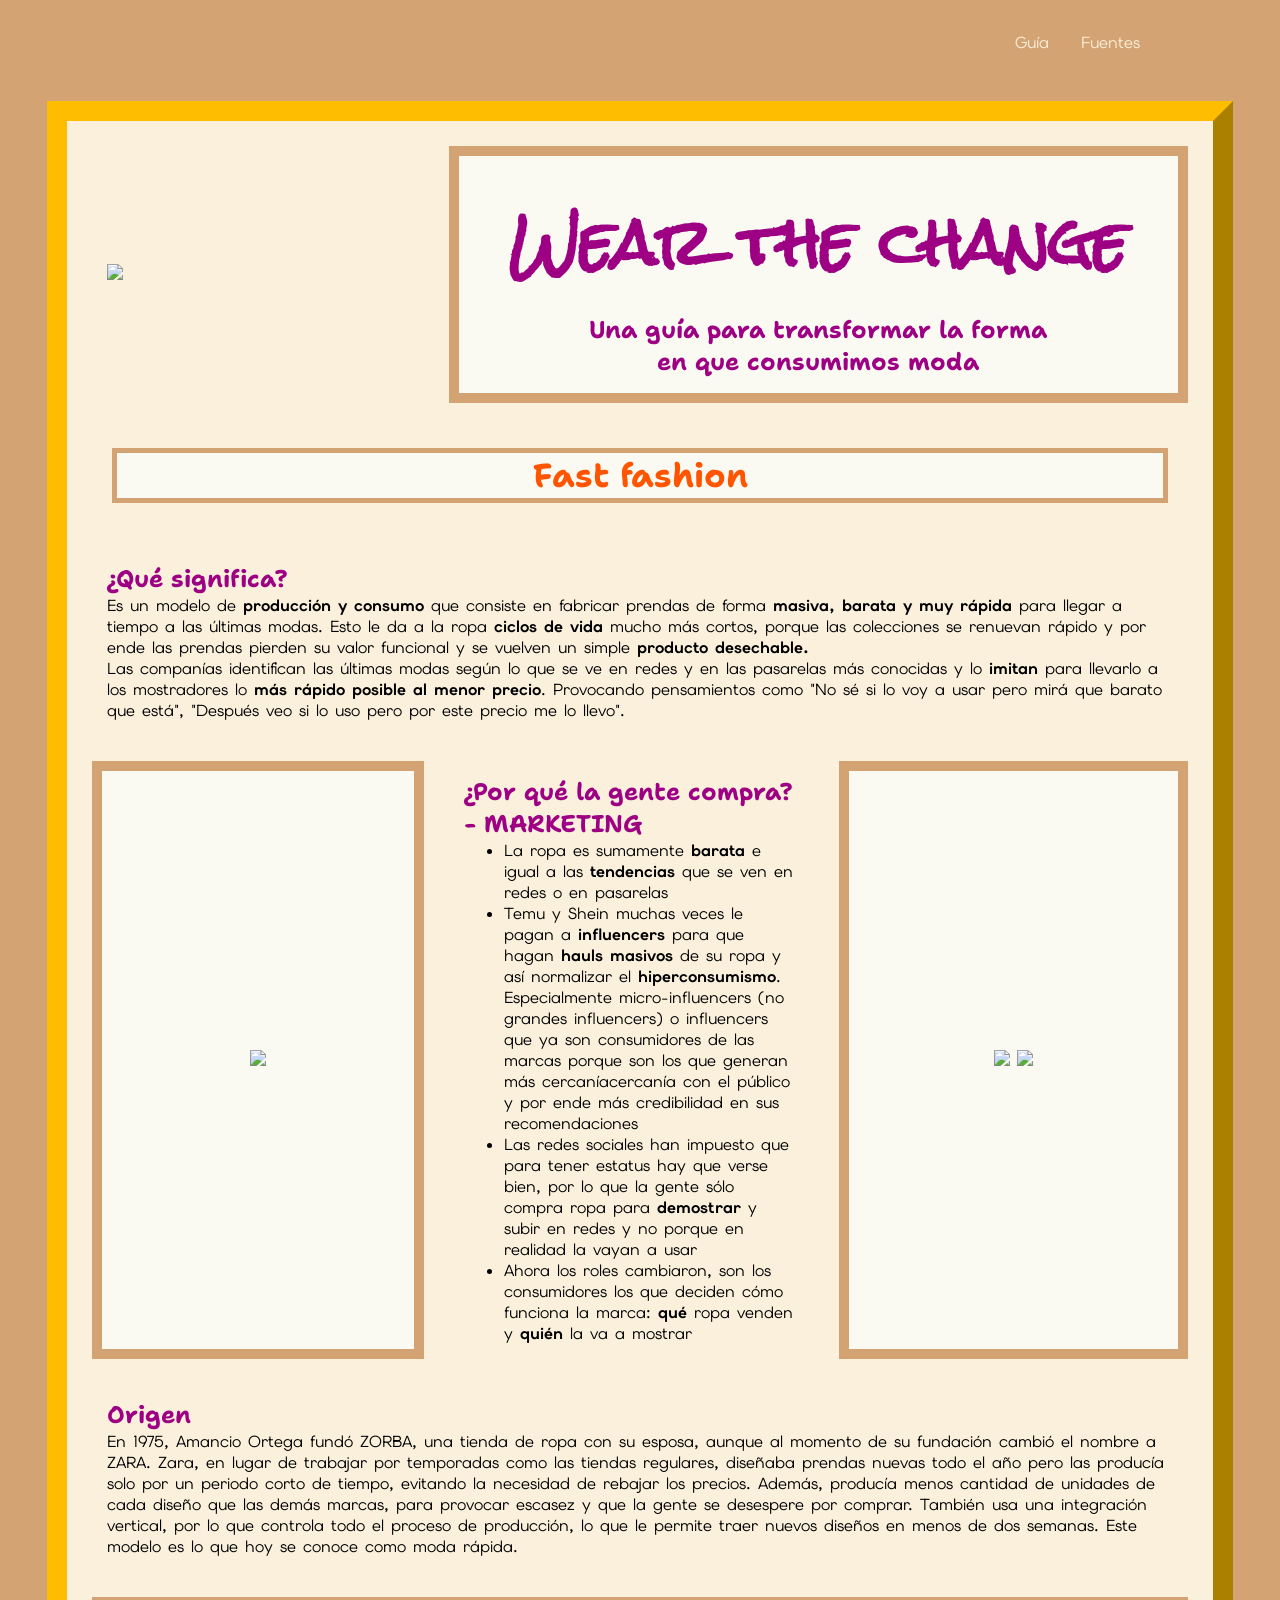
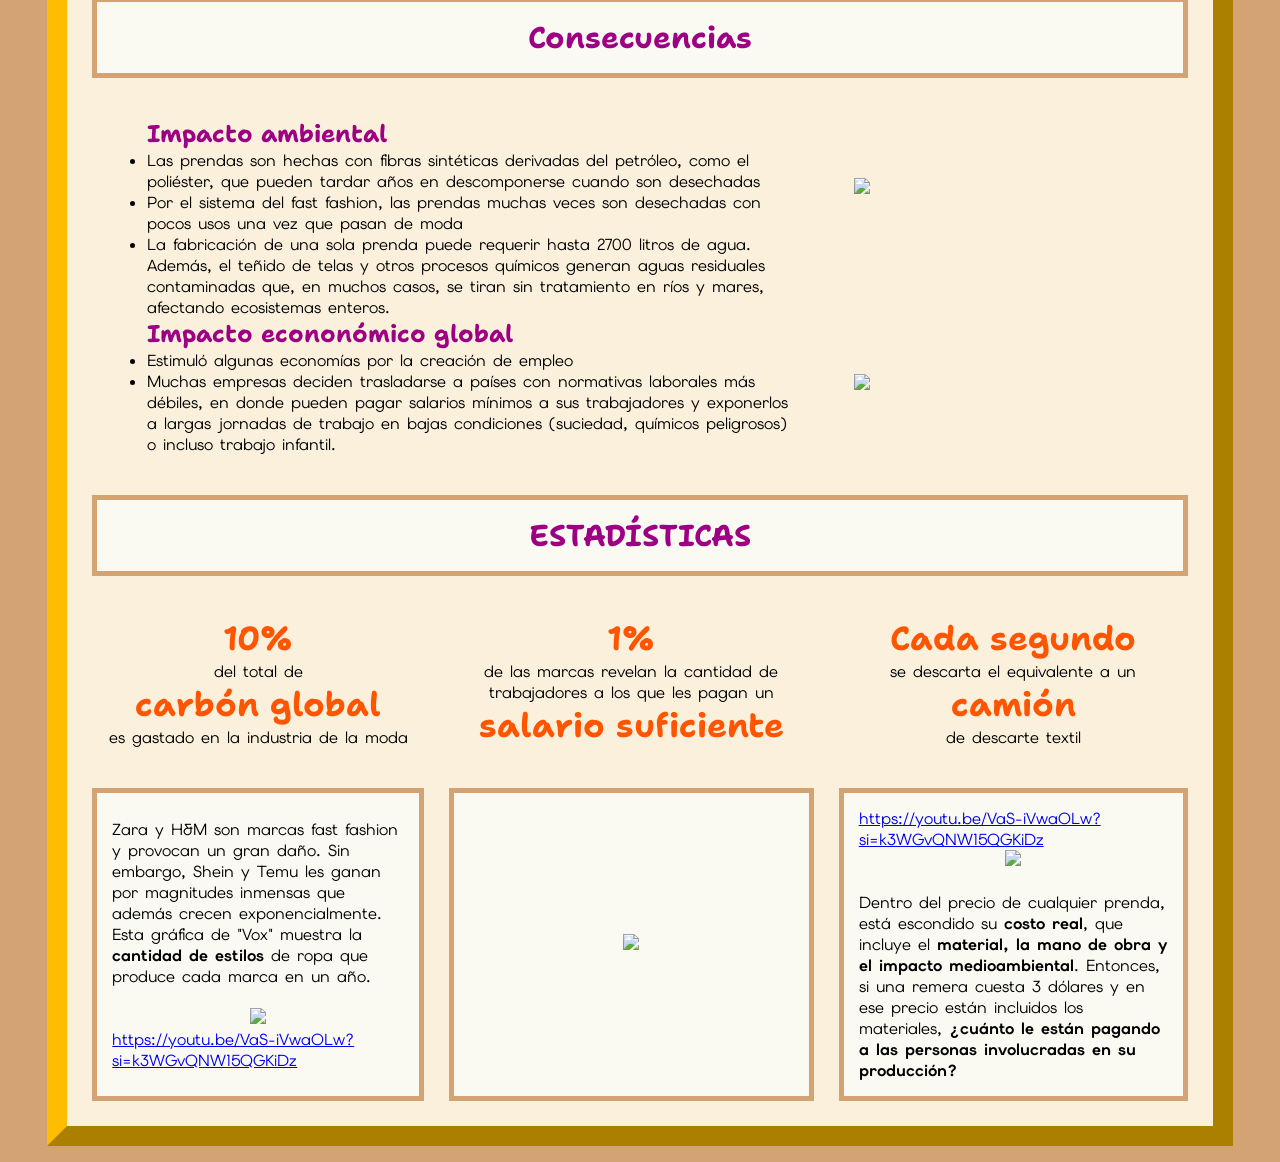
==== index.html @ 500a72ef "Add files via upload" ====
<!DOCTYPE html>
<html lang="en">
<head>
    <meta charset="UTF-8">
    <meta name="viewport" content="width=device-width, initial-scale=1.0">
    <title>Fast Fashion</title>
    <link rel="stylesheet" href="stylesheetFashion.css">
</head>
<body>
    <table width="95%" height= "100%" border="20px">
        <nav>
                    <ul>
                        <li height="100%"><a href="guia.html"></a></li>
                        <li><a href="guia.html">Guía</a></li>
                        <li><a href="bibliography.html">Fuentes</a></li>
                    </ul>
        </nav>
        <tr>
            <td>
                <img width="350" src="imagenes/main.jpg"></img>
                
            </td>
            <td colspan="2" class="special-cell2">
                <h1>Wear the change</h1>
                <h2>Una guía para transformar la forma <br>en que consumimos moda</h2>
            </td>
        </tr>
        <tr>
            <td colspan="3">
                <h4>Fast fashion</h4>
            </td>
        </tr>
        <tr>
           <td colspan="3">
            <h2>¿Qué significa?</h2>
            <p>Es un modelo de <strong>producción y consumo</strong> que consiste en fabricar prendas de forma <strong>masiva, barata y muy rápida</strong> para llegar a tiempo a las últimas modas. Esto le da a la ropa <strong>ciclos de vida</strong> mucho más cortos, porque las colecciones se renuevan rápido y por ende las prendas pierden su valor funcional y se vuelven un simple <strong>producto desechable.</strong></p>
            <p>Las companías identifican las últimas modas según lo que se ve en redes y en las pasarelas más conocidas y lo <strong>imitan</strong> para llevarlo a los mostradores lo <strong>más rápido posible al menor precio</strong>. Provocando pensamientos como "No sé si lo voy a usar pero mirá que barato que está", "Después veo si lo uso pero por este precio me lo llevo". </p>
           </td> 
        </tr>
        <tr>
            <td class="hauls">
                <img src="imagenes/megahaul.jpg" width="250">
            </td>
            <td>
                 <h2>¿Por qué la gente compra? - MARKETING</h2>
                 <ul  class="special-list">
                    <li>La ropa es sumamente <strong>barata</strong> e igual a las <strong>tendencias</strong> que se ven en redes o en pasarelas</li>
                    <li>Temu y Shein muchas veces le pagan a <strong>influencers</strong> para que hagan <strong>hauls masivos</strong> de su ropa y así normalizar el <strong>hiperconsumismo</strong>. Especialmente micro-influencers  (no grandes influencers) o influencers que ya son consumidores de las marcas porque son los que generan más </strong>cercanía</strong>cercanía con el público y por ende más credibilidad en sus recomendaciones</li>
                    <li>Las redes sociales han impuesto que para tener estatus hay que verse bien, por lo que la gente sólo compra ropa para <strong>demostrar</strong> y subir en redes y no porque en realidad la vayan a usar</li>
                    <li>Ahora los roles cambiaron, son los consumidores los que deciden cómo funciona la marca: <strong>qué</strong> ropa venden y <strong>quién</strong> la va a mostrar</li>
                 </ul>
            </td>
            <td class="hauls">
                <img src="imagenes/haul.jpg" width="250">
                <img src="imagenes/haul2.jpg" width="250">
            </td>
        </tr>
            <td colspan="3">
                <h2>Origen</h2>
                <p>En 1975, Amancio Ortega fundó ZORBA, una tienda de ropa con su esposa, aunque al momento de su fundación cambió el nombre a ZARA. Zara, en lugar de trabajar por temporadas como las tiendas regulares, diseñaba prendas nuevas todo el año pero las producía solo por un periodo corto de tiempo, evitando la necesidad de rebajar los precios. Además, producía menos cantidad de unidades de cada diseño que las demás marcas, para provocar escasez y que la gente se desespere por comprar. También usa una integración vertical, por lo que controla todo el proceso de producción, lo que le permite traer nuevos diseños en menos de dos semanas. Este modelo es lo que hoy se conoce como moda rápida.</p>
            </td>
        </tr>
        <tr>
            <td colspan="3" class="special-cell">
                <h2>Consecuencias</h2>
            </td>
        </tr>
        <tr>
            <td colspan="2" rowspan="2">
                <ul>
                    <h2>Impacto ambiental</h2>
                    <li><p>Las prendas son hechas con fibras sintéticas derivadas del petróleo, como el poliéster, que pueden tardar años en descomponerse cuando son desechadas</p></li>
                    <li><p>Por el sistema del fast fashion, las prendas muchas veces son desechadas con pocos usos una vez que pasan de moda</p></li>
                    <li><p>La fabricación de una sola prenda puede requerir hasta 2700 litros de agua. Además, el teñido de telas y otros procesos químicos generan aguas residuales contaminadas que, en muchos casos, se tiran sin tratamiento en ríos y mares, afectando ecosistemas enteros. </p></li>
                    <h2>Impacto econonómico global</h2>
                    <li><p>Estimuló algunas economías por la creación de empleo</p></li>
                    <li><p>Muchas empresas deciden trasladarse a países con normativas laborales más débiles, en donde pueden pagar salarios mínimos a sus trabajadores y exponerlos a largas jornadas de trabajo en bajas condiciones (suciedad, químicos peligrosos) o incluso trabajo infantil.</p></li>
                </ul>  
            </td>
            <td>
                <img src="imagenes/atacama.jpg"width="300">
            </td>
            <tr>
            <td>
                <img src="imagenes/shein.jpg" width="300">
            </td>
            </tr>
        </tr>
        <tr>
            <td colspan="3" class="special-cell">
                <h2>ESTADÍSTICAS</h2>
            </td>
        </tr>
        <tr class="statistics">
            <td>
               <p><h3>10%</h3> del total de <h3>carbón global</h3> es gastado en la industria de la moda</p>
            </td>
            <td>
                <p><h3>1%</h3> de las marcas revelan la cantidad de trabajadores a los que les pagan un <h3>salario suficiente</h3></p>
            </td>
            <td>
                <p><h3>Cada segundo</h3>se descarta el equivalente a un <h3>camión</h3> de descarte textil</p>
            </td>
        </tr>
        <tr>
            <td class="special-cell3" rowspan="2">
                <p>Zara y H&M son marcas fast fashion y provocan un gran daño. Sin embargo, Shein y Temu les ganan por magnitudes inmensas que además crecen exponencialmente. Esta gráfica de "Vox" muestra la <strong>cantidad de estilos</strong> de ropa que produce cada marca en un año. <br><br></p>
                <img src="imagenes/graficabarras.jpg" width="250">
                <p><a href="https://youtu.be/VaS-iVwaOLw?si=k3WGvQNW15QGKiDz">https://youtu.be/VaS-iVwaOLw?si=k3WGvQNW15QGKiDz</a></p>
            </td>
            <td class="special-cell3" rowspan="2">
                <img src="imagenes/vecteezy.jpg" width="300">
            </td>
            <td class="special-cell3" rowspan="2">
                <p><a href="https://youtu.be/VaS-iVwaOLw?si=k3WGvQNW15QGKiDz">https://youtu.be/VaS-iVwaOLw?si=k3WGvQNW15QGKiDz</a></p>
                <img src="imagenes/buzo.jpg" width="250"><br><br>
                <p>Dentro del precio de cualquier prenda, está escondido su <strong>costo real</strong>, que incluye el <strong>material, la mano de obra y el impacto medioambiental</strong>. Entonces, si una remera cuesta 3 dólares y en ese precio están incluidos los materiales, <strong>¿cuánto le están pagando a las personas involucradas en su producción?</strong></p>
            </td>
        </tr>
    </table>
    
</body>
</html>
---- stylesheetFashion.css ----
@import url('https://fonts.googleapis.com/css2?family=Elms+Sans:ital,wght@0,100..900;1,100..900&family=Handlee&display=swap');
@import url('https://fonts.googleapis.com/css2?family=Rock+Salt&display=swap');
@import url('https://fonts.googleapis.com/css2?family=Shantell+Sans:wght@400;700&display=swap');
.titan-one-regular{
  font-family: "Titan One", sans-serif;
  font-weight: 400;
  font-style: normal;
}
.pacifico-regular{
  font-family: "Pacifico", cursive;
  font-weight: 400;
  font-style: normal;
}
:root {
    base-color: #fff;
    text-color: #000;
    primary-color: #FEFAE0;
    secondary-color: #D4A373;
    color-1: #FFBD00;
    color-2: #FF5400;
    color-3: #9E0084;
    color-4: #F6E9CA;
    color-5: #FAFAF3;
}
*{
    margin: 0;
    padding: 0;
    box-sizing: border-box;
}
html{
    font-family: "Elms Sans", Verdana, sans-serif;
    color: var(text-color)
}
body{
    padding: 1em;
    background-color: var(color-1);
}
h1, h2, h3{
    font-family: "Shantell Sans", Poppins, 'Segoe UI', Tahoma, Verdana, sans-serif;
    color: #9E0084;
}
nav{
    margin: 1em auto 3em auto;
    width: min(1000px,100%);
}
 nav ul{
    display: flex;
    align-items: center;
    list-style-type: none;
    gap: 2em;
 }
 
 nav li:first-child{
    margin-right: auto;
    font-family: "Titan One", Poppins, 'Segoe UI', Tahoma, Verdana, sans-serif;
    font-weight: bold;
    font-size: 15pt;
}

nav a {
    text-decoration: none;
    color: #FAF0DC;
}
nav a:hover {
    text-decoration: underline;
}
header, section {
    margin: 2em auto;
    width: min(1em, 50%);
    background-color: var(color-1);
    padding: min(2em, 15%);
    border-radius: 1em;
}
table {
    margin-right: auto;
    margin-left: auto;
    background-color: #FAF0DC;
    border-spacing: 25px;
    border-color: #FFBD00;
}
.special-cell2{
    background-color: #FAFAF3;
    border-width: 10pt;
    border: 10px solid #D4A373;
    text-align: center;
}
p{
    text-align: left;   
}
body{
    background-color: #D4A373;
}

.special-cell{
    background-color: #FAFAF3;
    text-align: center;
    font-size: 15pt;
    color: #2E2F1C;
    border: 5px solid #D4A373;
}
td{
    padding: 15px;
    border: none;
}

h1{
    font-size: 45pt;
    font-family: "Rock Salt", cursive, Verdana, Geneva, Tahoma, sans-serif;
}
h2 {
    font-family: "Shantell Sans";
}
.special-cell3{
    background-color: #FAFAF3;
    border: 5px solid #D4A373;
    text-align: center;
}

h4{
    font-size: 25pt;
    font-family: "Shantell Sans";
    text-align: center;
    color:#FF5400;
    background-color: #FAFAF3;
    border: 5px solid #D4A373;
    margin: 5px;
}

ul,ol{
   padding-left: 30pt; 
   padding-top: 0%;
}

h3{
    font-family: "Shantell Sans";
    font-size: 25pt;
    color: #FF5400;
    text-align: center;
}
.statistics{
    text-align: center;
}

.hauls{
    background-color: #FAFAF3;
    border: 10px solid #D4A373;
    text-align: center;
}
.special-cell4{
    font-size: 13pt;
    background-color: #FAFAF3;
    border: 5px solid #D4A373;
}
.special-cell5{
    background-color: #FAFAF3;
    font-size: 15pt;
}
h5{
    font-size: 15pt;
}
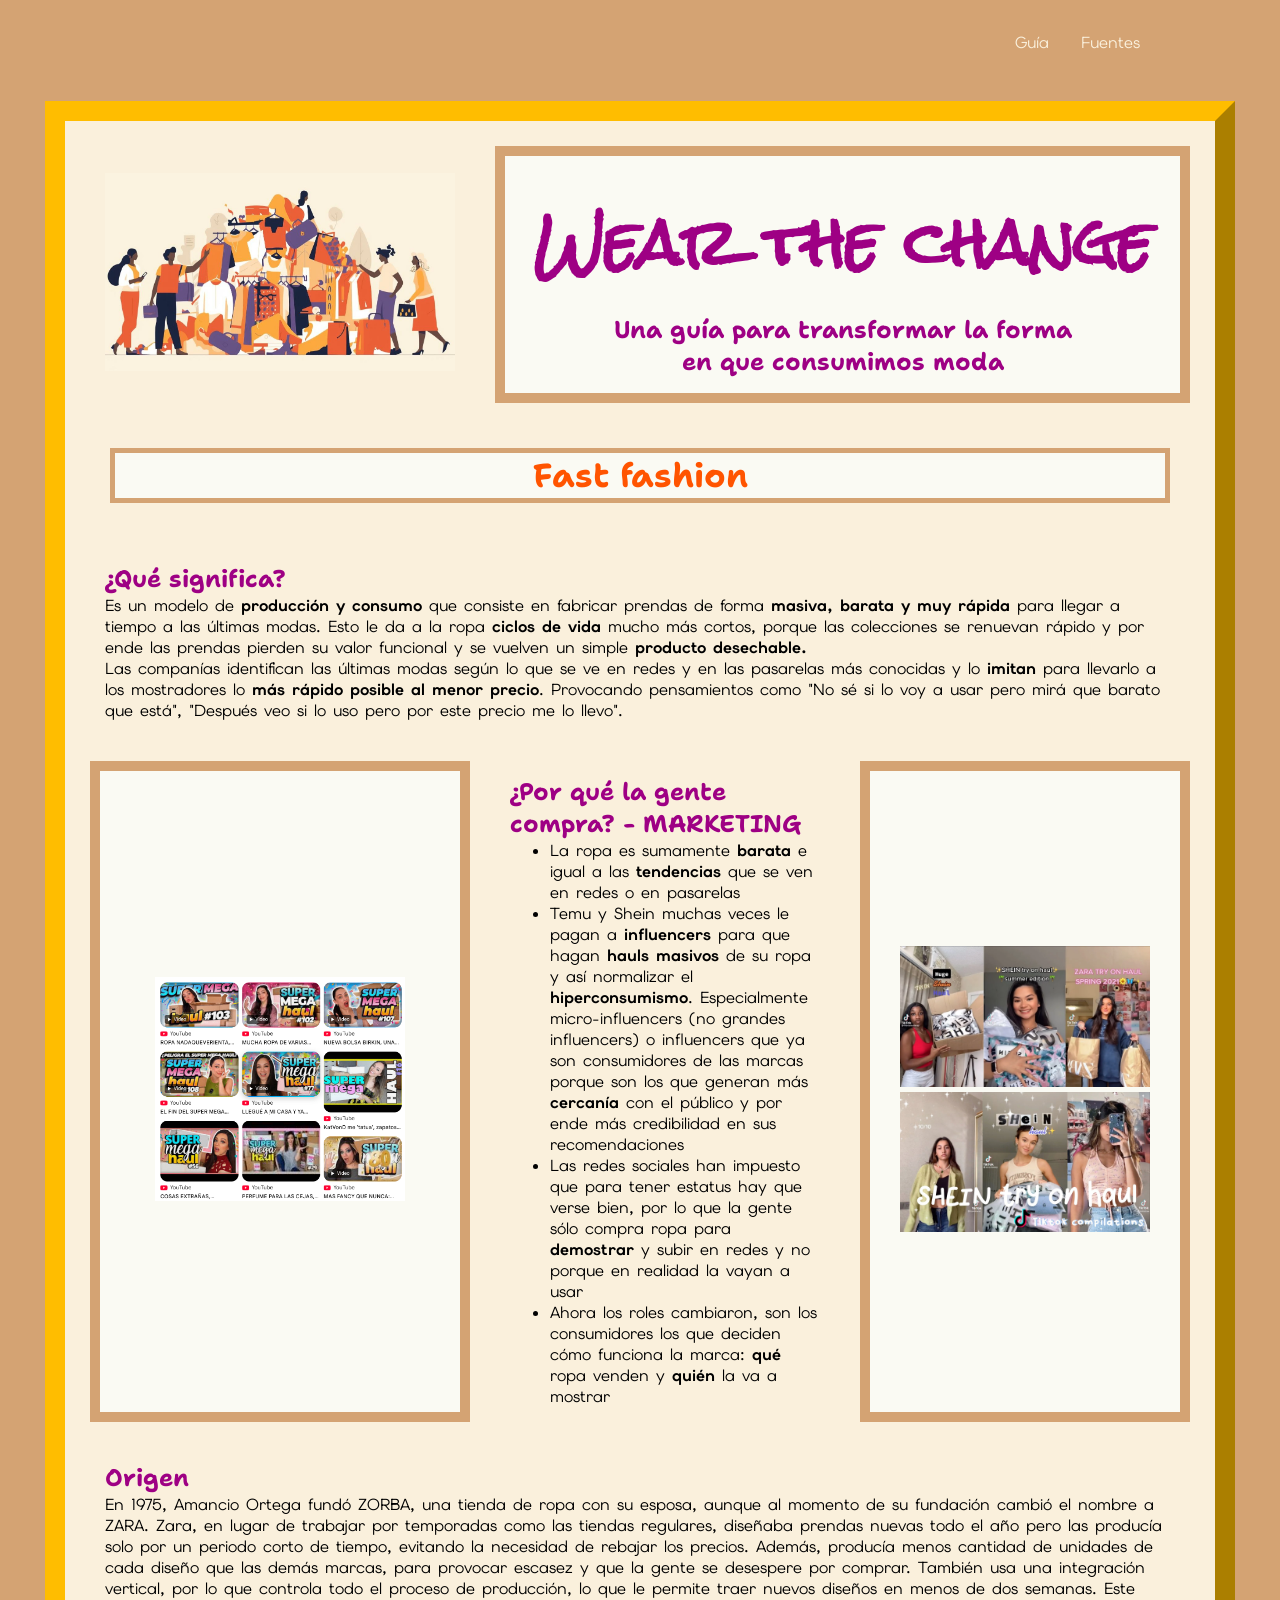
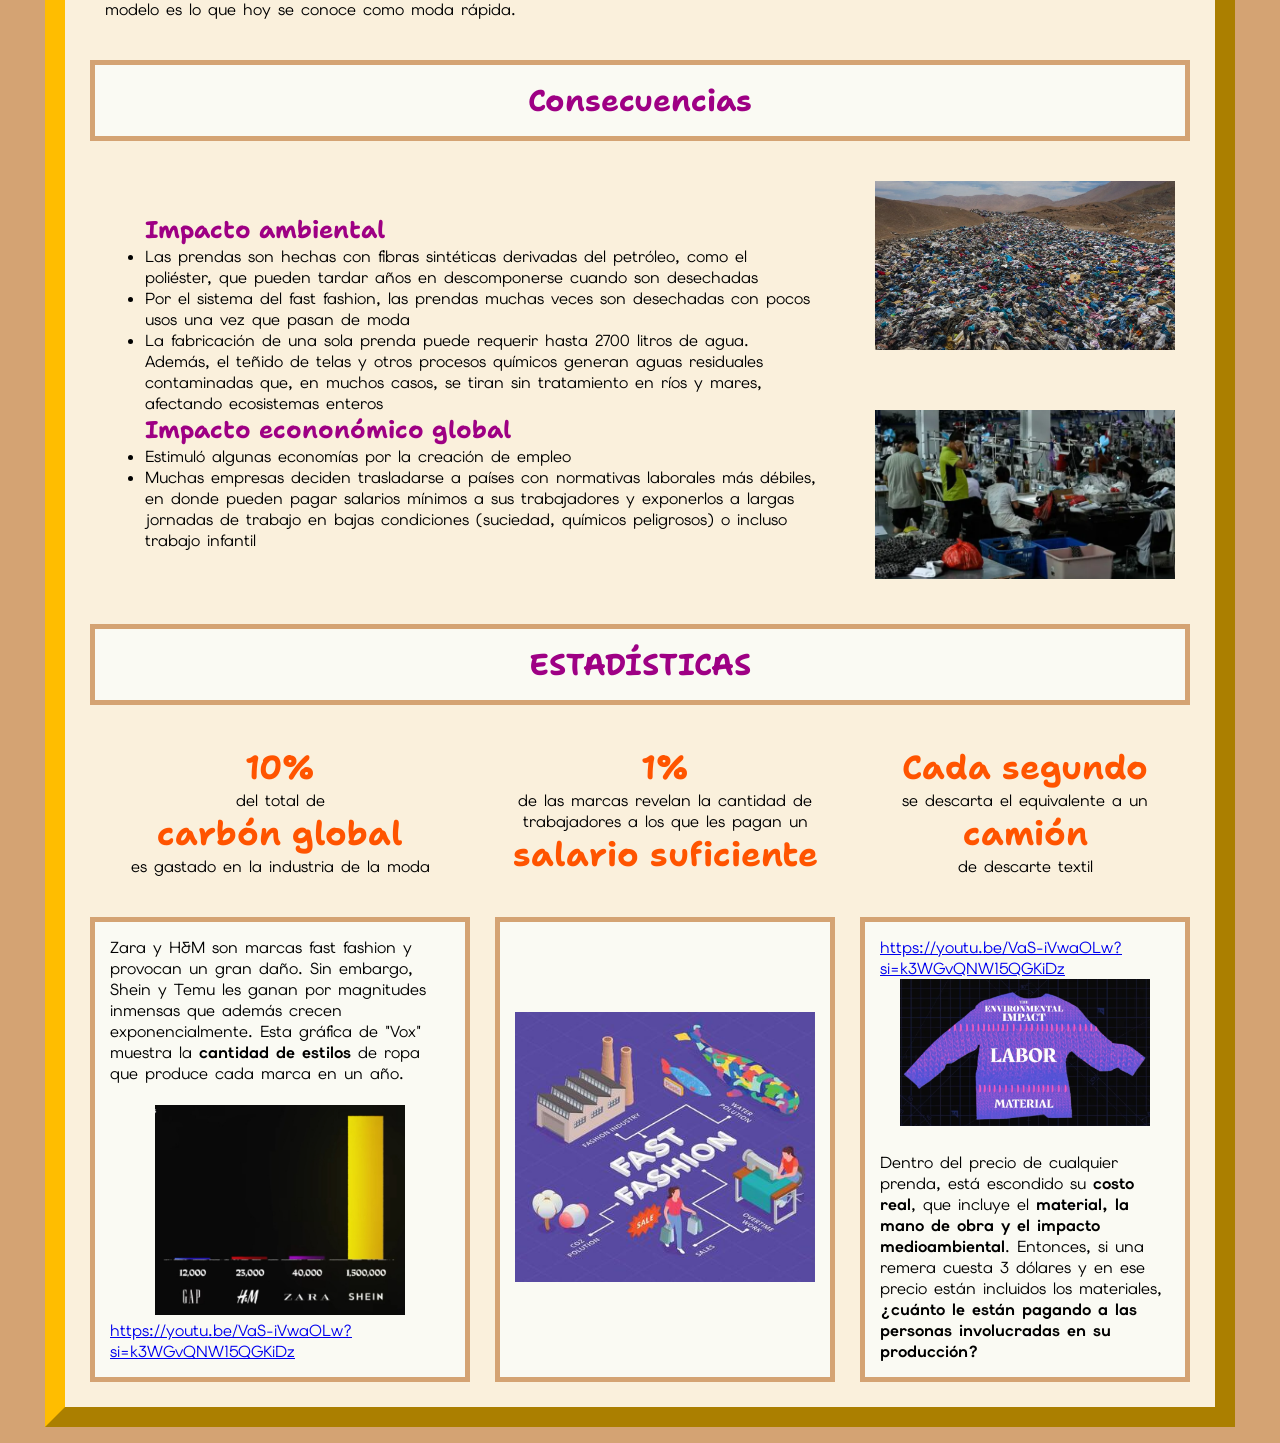
==== commit 7a97cefe: "Update index.html" ====
--- a/index.html
+++ b/index.html
@@ -45,7 +45,7 @@
                  <h2>¿Por qué la gente compra? - MARKETING</h2>
                  <ul  class="special-list">
                     <li>La ropa es sumamente <strong>barata</strong> e igual a las <strong>tendencias</strong> que se ven en redes o en pasarelas</li>
-                    <li>Temu y Shein muchas veces le pagan a <strong>influencers</strong> para que hagan <strong>hauls masivos</strong> de su ropa y así normalizar el <strong>hiperconsumismo</strong>. Especialmente micro-influencers  (no grandes influencers) o influencers que ya son consumidores de las marcas porque son los que generan más </strong>cercanía</strong>cercanía con el público y por ende más credibilidad en sus recomendaciones</li>
+                    <li>Temu y Shein muchas veces le pagan a <strong>influencers</strong> para que hagan <strong>hauls masivos</strong> de su ropa y así normalizar el <strong>hiperconsumismo</strong>. Especialmente micro-influencers  (no grandes influencers) o influencers que ya son consumidores de las marcas porque son los que generan más <strong>cercanía</strong> con el público y por ende más credibilidad en sus recomendaciones</li>
                     <li>Las redes sociales han impuesto que para tener estatus hay que verse bien, por lo que la gente sólo compra ropa para <strong>demostrar</strong> y subir en redes y no porque en realidad la vayan a usar</li>
                     <li>Ahora los roles cambiaron, son los consumidores los que deciden cómo funciona la marca: <strong>qué</strong> ropa venden y <strong>quién</strong> la va a mostrar</li>
                  </ul>
@@ -71,10 +71,10 @@
                     <h2>Impacto ambiental</h2>
                     <li><p>Las prendas son hechas con fibras sintéticas derivadas del petróleo, como el poliéster, que pueden tardar años en descomponerse cuando son desechadas</p></li>
                     <li><p>Por el sistema del fast fashion, las prendas muchas veces son desechadas con pocos usos una vez que pasan de moda</p></li>
-                    <li><p>La fabricación de una sola prenda puede requerir hasta 2700 litros de agua. Además, el teñido de telas y otros procesos químicos generan aguas residuales contaminadas que, en muchos casos, se tiran sin tratamiento en ríos y mares, afectando ecosistemas enteros. </p></li>
+                    <li><p>La fabricación de una sola prenda puede requerir hasta 2700 litros de agua. Además, el teñido de telas y otros procesos químicos generan aguas residuales contaminadas que, en muchos casos, se tiran sin tratamiento en ríos y mares, afectando ecosistemas enteros</p></li>
                     <h2>Impacto econonómico global</h2>
                     <li><p>Estimuló algunas economías por la creación de empleo</p></li>
-                    <li><p>Muchas empresas deciden trasladarse a países con normativas laborales más débiles, en donde pueden pagar salarios mínimos a sus trabajadores y exponerlos a largas jornadas de trabajo en bajas condiciones (suciedad, químicos peligrosos) o incluso trabajo infantil.</p></li>
+                    <li><p>Muchas empresas deciden trasladarse a países con normativas laborales más débiles, en donde pueden pagar salarios mínimos a sus trabajadores y exponerlos a largas jornadas de trabajo en bajas condiciones (suciedad, químicos peligrosos) o incluso trabajo infantil</p></li>
                 </ul>  
             </td>
             <td>
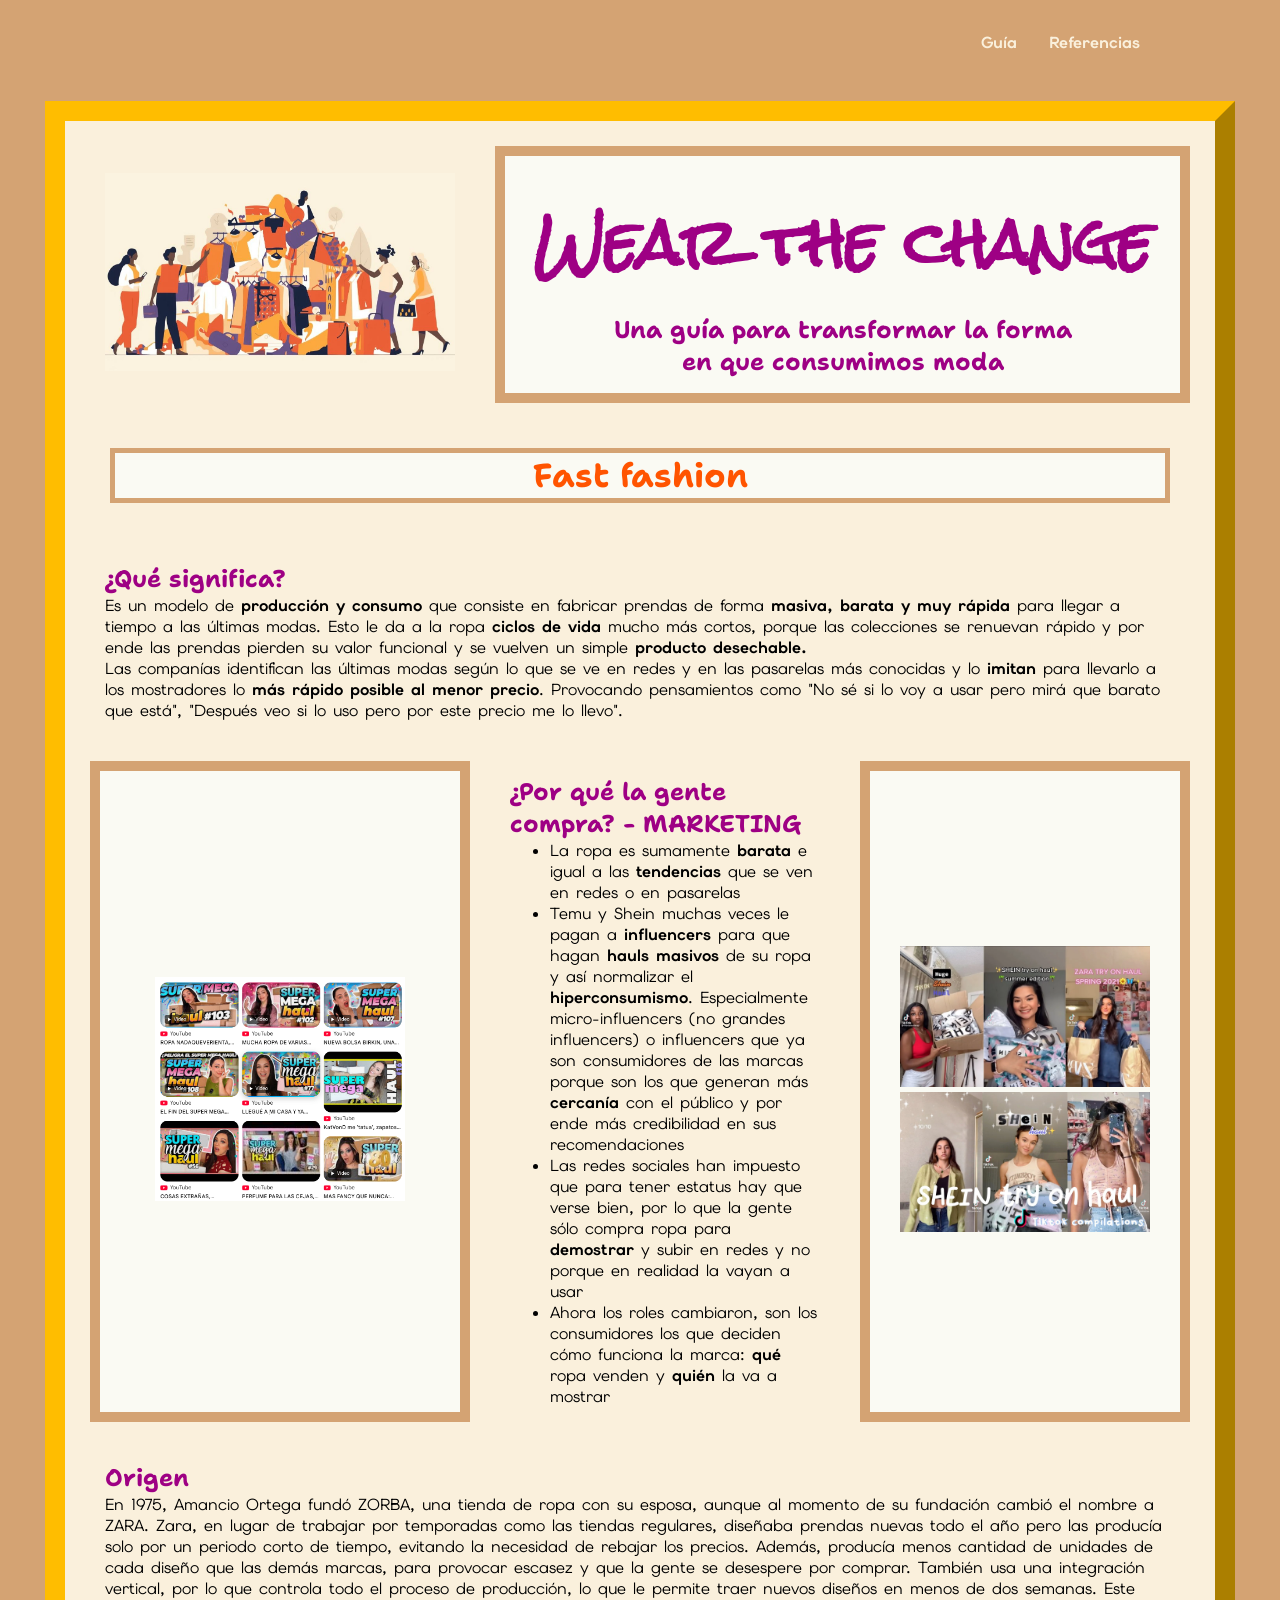
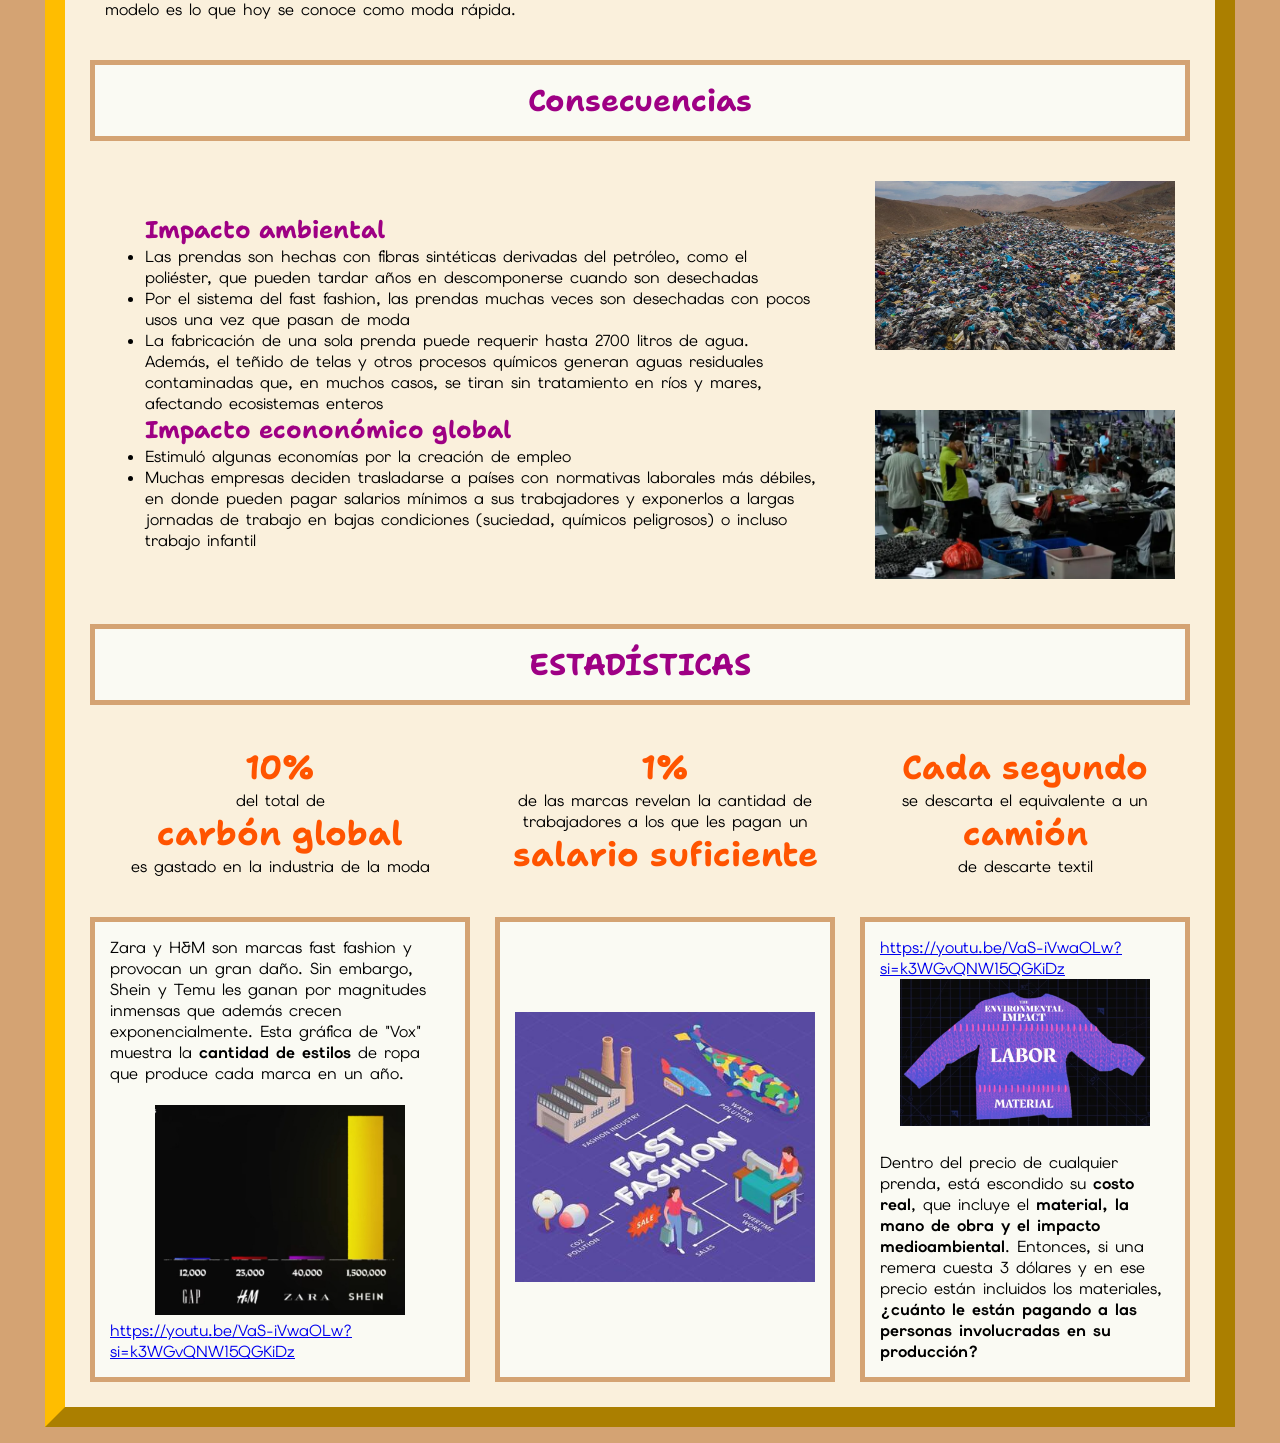
==== commit 27d625ab: "Update index.html" ====
--- a/index.html
+++ b/index.html
@@ -12,7 +12,7 @@
                     <ul>
                         <li height="100%"><a href="guia.html"></a></li>
                         <li><a href="guia.html">Guía</a></li>
-                        <li><a href="bibliography.html">Fuentes</a></li>
+                        <li><a href="bibliography.html">Referencias</a></li>
                     </ul>
         </nav>
         <tr>
--- a/stylesheetFashion.css
+++ b/stylesheetFashion.css
@@ -60,6 +60,7 @@
 nav a {
     text-decoration: none;
     color: #FAF0DC;
+    font-weight: bold;
 }
 nav a:hover {
     text-decoration: underline;
@@ -157,4 +158,4 @@
 }
 h5{
     font-size: 15pt;
-}+}
